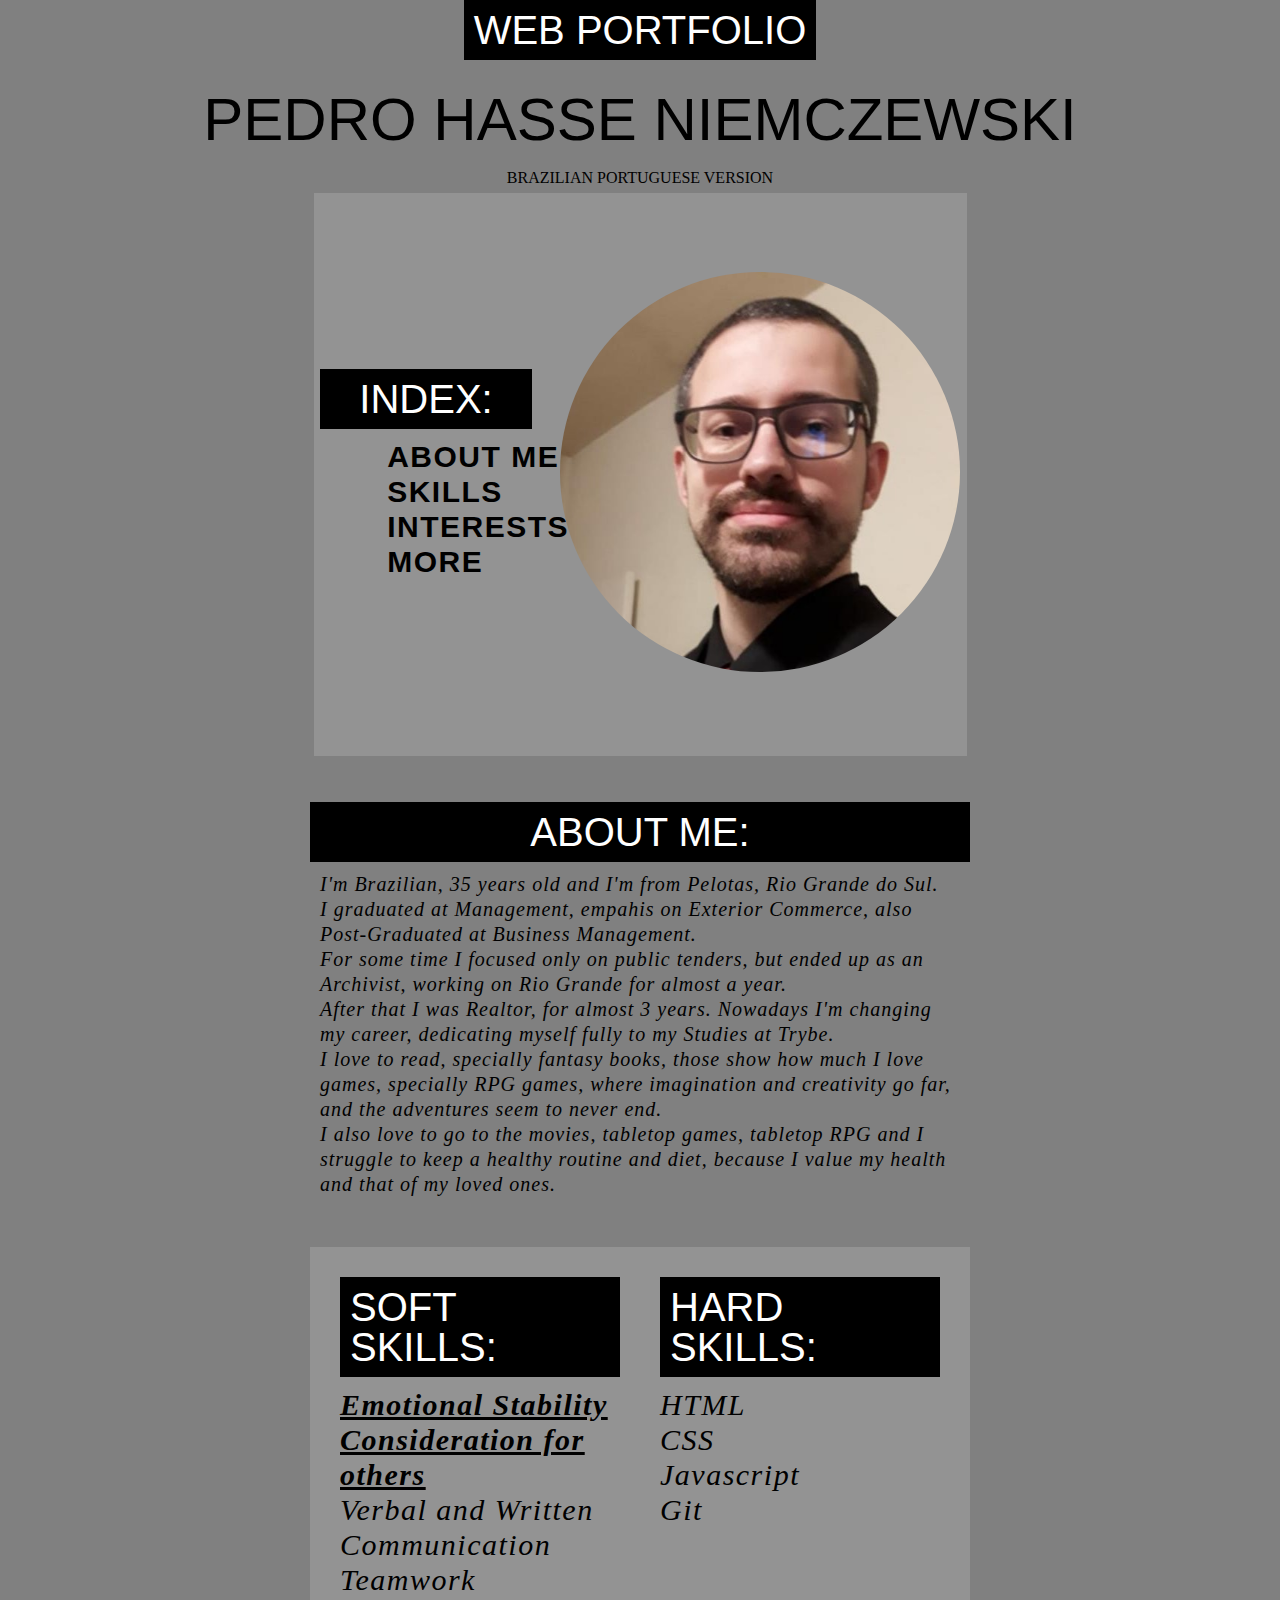
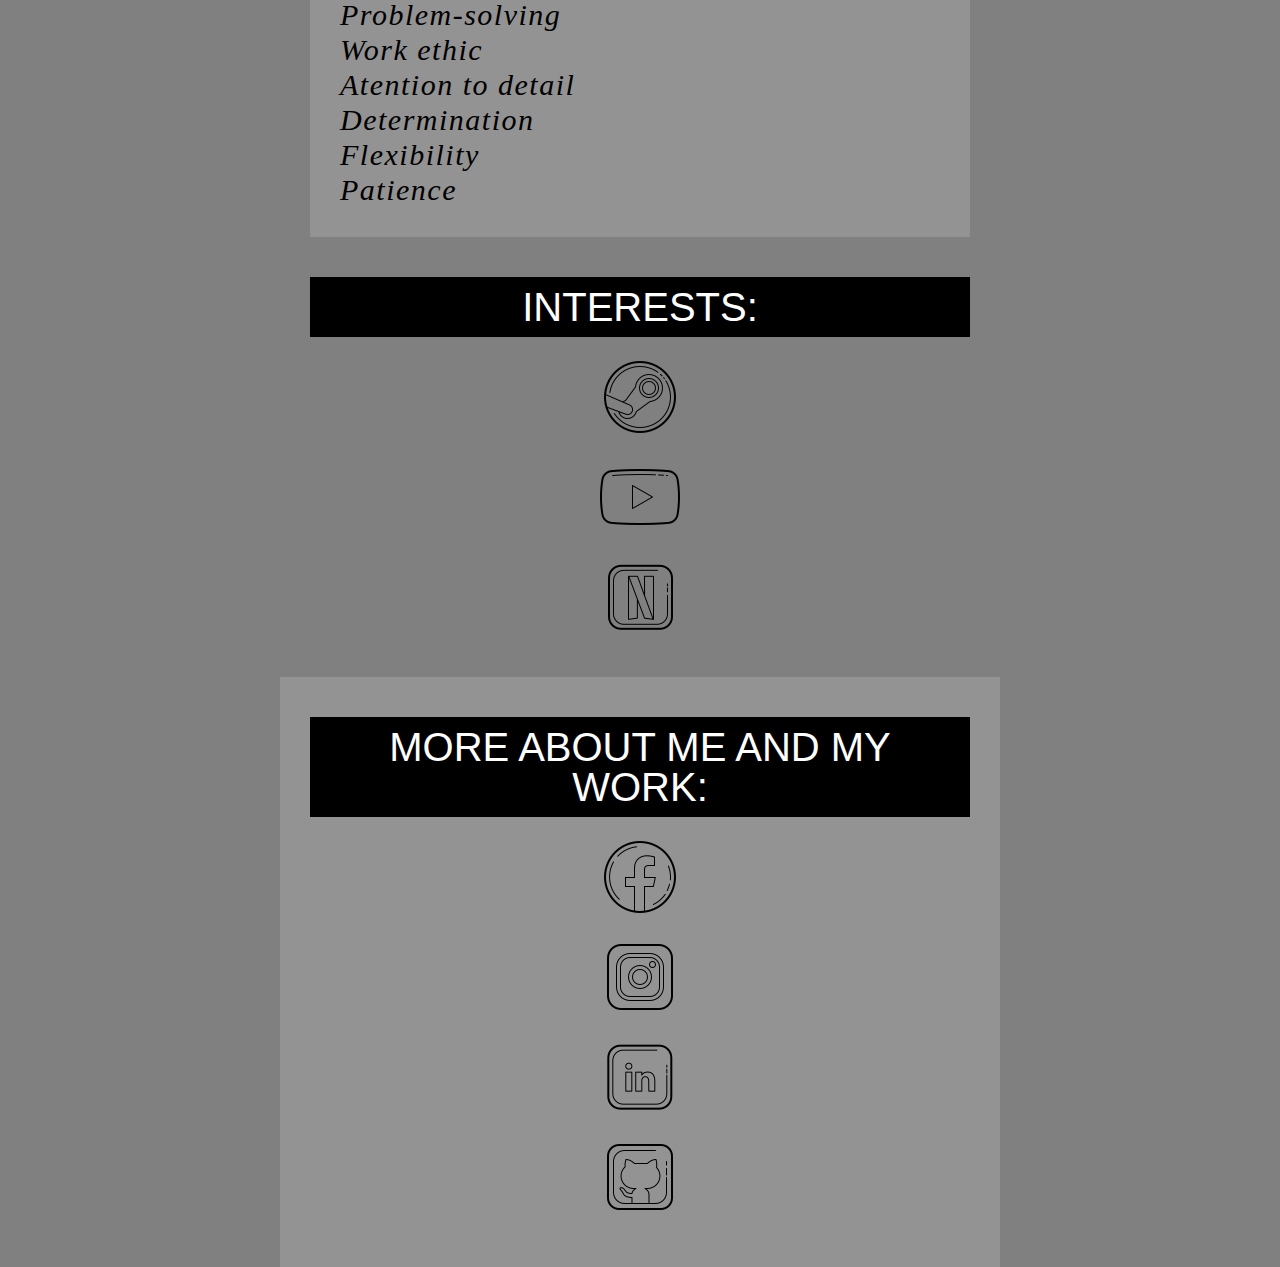
==== englishVersion.html @ dce08a8a "Adiciona VERSÃO EM INGLÊS do portfolio" ====
<!DOCTYPE html>
<html lang="pt-br">

<head>
  <meta charset="UTF-8">
  <meta http-equiv="X-UA-Compatible" content="IE=edge">
  <meta name="viewport" content="width=device-width, initial-scale=1.0">
  <title>Web Portfolio from Pedro H. N.</title>
  <link rel="stylesheet" type="text/css" href="reset.css">
  <link rel="stylesheet" type="text/css" href="style.css">
</head>

<body>
  <h2>WEB PORTFOLIO</h2>
  <h1><a href="#foto">PEDRO HASSE NIEMCZEWSKI</a></h1>

  <a href="./index.html" target="_blank">
    <h3>BRAZILIAN PORTUGUESE VERSION</h3>
  </a>

  <section class="index">
    <div class="flexIndex">
      <h2 class="subtitleIndex">INDEX:</h2>
      <ul class="centerList">
        <li><a href="#about">ABOUT ME</a></li>
        <li><a href="#habilidades">SKILLS</a></li>
        <li><a href="#interesses">INTERESTS</a></li>
        <li><a href="#mais">MORE</a></li>
      </ul>
    </div>
    <div class="flexPhoto">
      <img id="foto" src="./images/pedro.jpeg" alt="Photo of Pedro Hasse Niemczewski">
    </div>
  </section>

  <section class="about">
    <h2 class="subtitle" id="about">ABOUT ME:</h2>
    <p class="aboutMe">
      I'm Brazilian, 35 years old and I'm from Pelotas, Rio Grande do Sul.<br>
      I graduated at Management, empahis on Exterior Commerce, also Post-Graduated at Business Management.<br>
      For some time I focused only on public tenders, but ended up as an Archivist, working on Rio Grande for almost a
      year.<br>
      After that I was Realtor, for almost 3 years. Nowadays I'm changing my career, dedicating myself fully to my
      Studies at Trybe.<br>
      I love to read, specially fantasy books, those show how much I love games, specially RPG games, where imagination
      and creativity go far, and the adventures seem to never end.<br>
      I also love to go to the movies, tabletop games, tabletop RPG and I struggle to keep a healthy routine and diet,
      because I value my health and that of my loved ones.
    </p>
  </section>
  <div class="skills">
    <section class="softSkills">
      <h2 id="habilidades">SOFT SKILLS:</h2>
      <ul>
        <li class="strong">Emotional Stability</li>
        <li class="strong">Consideration for others</li>
        <li>Verbal and Written Communication</li>
        <li>Teamwork</li>
        <li>Problem-solving</li>
        <li>Work ethic</li>
        <li>Atention to detail</li>
        <li>Determination</li>
        <li>Flexibility</li>
        <li>Patience</li>
      </ul>
    </section>
    <section class="hardSkills">
      <h2>HARD SKILLS:</h2>
      <ul>
        <li>HTML</li>
        <li>CSS</li>
        <li>Javascript</li>
        <li>Git</li>
      </ul>
    </section>
  </div>

  <section class="interests">
    <h2 class="subtitle" id="interesses">INTERESTS:</h2>
    <ul>
      <li><a href="https://store.steampowered.com/?l=portuguese" target="_blank">
          <div class="logosSize" id="steam" title="Logo da Steam"><img></div>
        </a></li>
      <li><a href="https://www.youtube.com/" target="_blank">
          <div class="logosSize" id="youtube" title="Logo do YouTube"><img></div>
        </a></li>
      <li><a href="https://www.netflix.com/br/" target="_blank">
          <div class="logosSize" id="netflix" title="Logo do Netflix"><img></div>
        </a></li>
    </ul>
  </section>

  <section class="more">
    <h2 class="subtitle" id="mais">MORE ABOUT ME AND MY WORK:</h2>
    <ul>
      <li class="logosHorizontal"><a href="https://www.facebook.com/pedrohassencorretor/" target="_blank">
          <div class="logosSize" id="facebook" title="Logo of Facebook"><img></div>
        </a></li>
      <li class="logosHorizontal"><a href="https://www.instagram.com/pedrohasseniem/" target="_blank">
          <div class="logosSize" id="insta" title="Logo of Instagram"><img></div>
        </a></li>
      <li class="logosHorizontal"><a href="https://www.linkedin.com/in/pedrohassen/" target="_blank">
          <div class="logosSize" id="linke" title="Logo of Linkedin"><img></div>
        </a></li>
      <li class="logosHorizontal"><a href="https://github.com/pedrohassen" target="_blank">
          <div class="logosSize" id="git" title="Logo of GitHub"><img></div>
        </a></li>
    </ul>
  </section>
</body>

</html>
---- style.css ----
body {
  background-color: gray;
  display: flex;
  flex-direction: column;
  align-items: center;
  text-decoration: none;
}

h1 {
  display: flex;
  align-items: center;
  justify-content: center;
  padding: 10px;
  margin: 10px;
  font-size: 60px;
  font-family: 'Arial', sans-serif;
}

.index {
  display: flex;
  align-items: center;
  justify-content: space-around;
  font-size: 30px;
  padding: 6.5px;
  margin: 6.5px;
  height: 550px;
  width: 50%;
  background-color: rgba(221, 221, 221, 0.208);
}

.index li {
  font-family: 'Gill Sans', sans-serif;
  font-weight: bold;
  letter-spacing: 0.05em;
  line-height: 35px;
}

.flexIndex {
  flex: 1;
}

.flexPhoto {
  flex: 1;
}

h2 {
  margin-bottom: 10px;
  font-size: 40px;
  background-color: black;
  color: white;
  padding: 10px;
  font-family: 'Gill Sans', sans-serif;
}

.subtitle {
  width: 100%;
  text-align: center;
}

.subtitleIndex {
  width: 80%;
  text-align: center;
}

.centerList {
  margin-left: 28%;
}

.about {
  display: flex;
  flex-direction: column;
  align-items: center;
  justify-content: center;
  height: 50%;
  width: 50%;
  font-size: 20px;
  padding: 20px;
  margin: 20px;
}

.aboutMe {
font-style: italic;
letter-spacing: 0.05em;
line-height: 25px;
}

.strong {
  font-weight: bold;
  text-decoration: underline;
}

#foto {
  border-radius: 100%;
  width: 400px;
}

.skills {
  display: flex;
  justify-content: space-around;
  width: 50%;
  font-size: 30px;
  padding: 10px;
  margin: 10px;
  background-color: rgba(221, 221, 221, 0.208);
}

.softSkills {
  flex: 1;
  padding: 10px;
  margin: 10px;
}

.softSkills li {
  align-items: center;
  font-style: italic;
  letter-spacing: 0.05em;
  line-height: 35px;
}

.hardSkills {
  flex: 1;
  padding: 10px;
  margin: 10px;
}

.hardSkills li {
  align-items: center;
  font-style: italic;
  letter-spacing: 0.05em;
  line-height: 35px;
}

.interests {
  display: flex;
  flex-direction: column;
  align-items: center;
  justify-content: center;
  height: 70%;
  width: 50%;
  font-size: 30px;
  padding: 30px;
}

.more {
  display: flex;
  flex-direction: column;
  align-items: center;
  justify-content: space-around;
  height: 45%;
  width: 50%;
  font-size: 30px;
  padding: 40px;
  background-color: rgba(221, 221, 221, 0.208);
}

.logosHorizontal {
  display: flex;
  flex-direction: row;
}

a {
  text-decoration: none;
  list-style: none;
  color: black;
  cursor: pointer;
}

a:hover {
  font-size: 1.2em;
  font-weight: bolder;
  color: white;
}

.logosSize {
  width: 100px;
  height: 100px;
}

#steam {
  background-image: url('./images/steam1.png');
}

#steam:hover {
  background-image: url('./images/steam2.png');
}

#youtube {
  background-image: url('./images/youtube1.png');
}

#youtube:hover {
  background-image: url('./images/youtube2.png');
}

#netflix {
  background-image: url('./images/netflix1.png');
}

#netflix:hover {
  background-image: url('./images/netflix2.png');
}

#facebook {
  background-image: url('./images/face1.png');
}

#facebook:hover {
  background-image: url('./images/face2.png');
}

#insta {
  background-image: url('./images/insta1.png');
}

#insta:hover {
  background-image: url('./images/insta2.png');
}

#linke {
  background-image: url('./images/linke1.png');
}

#linke:hover {
  background-image: url('./images/linke2.png');
}

#git {
  background-image: url('./images/git1.png');
}

#git:hover {
  background-image: url('./images/git2.png');
}
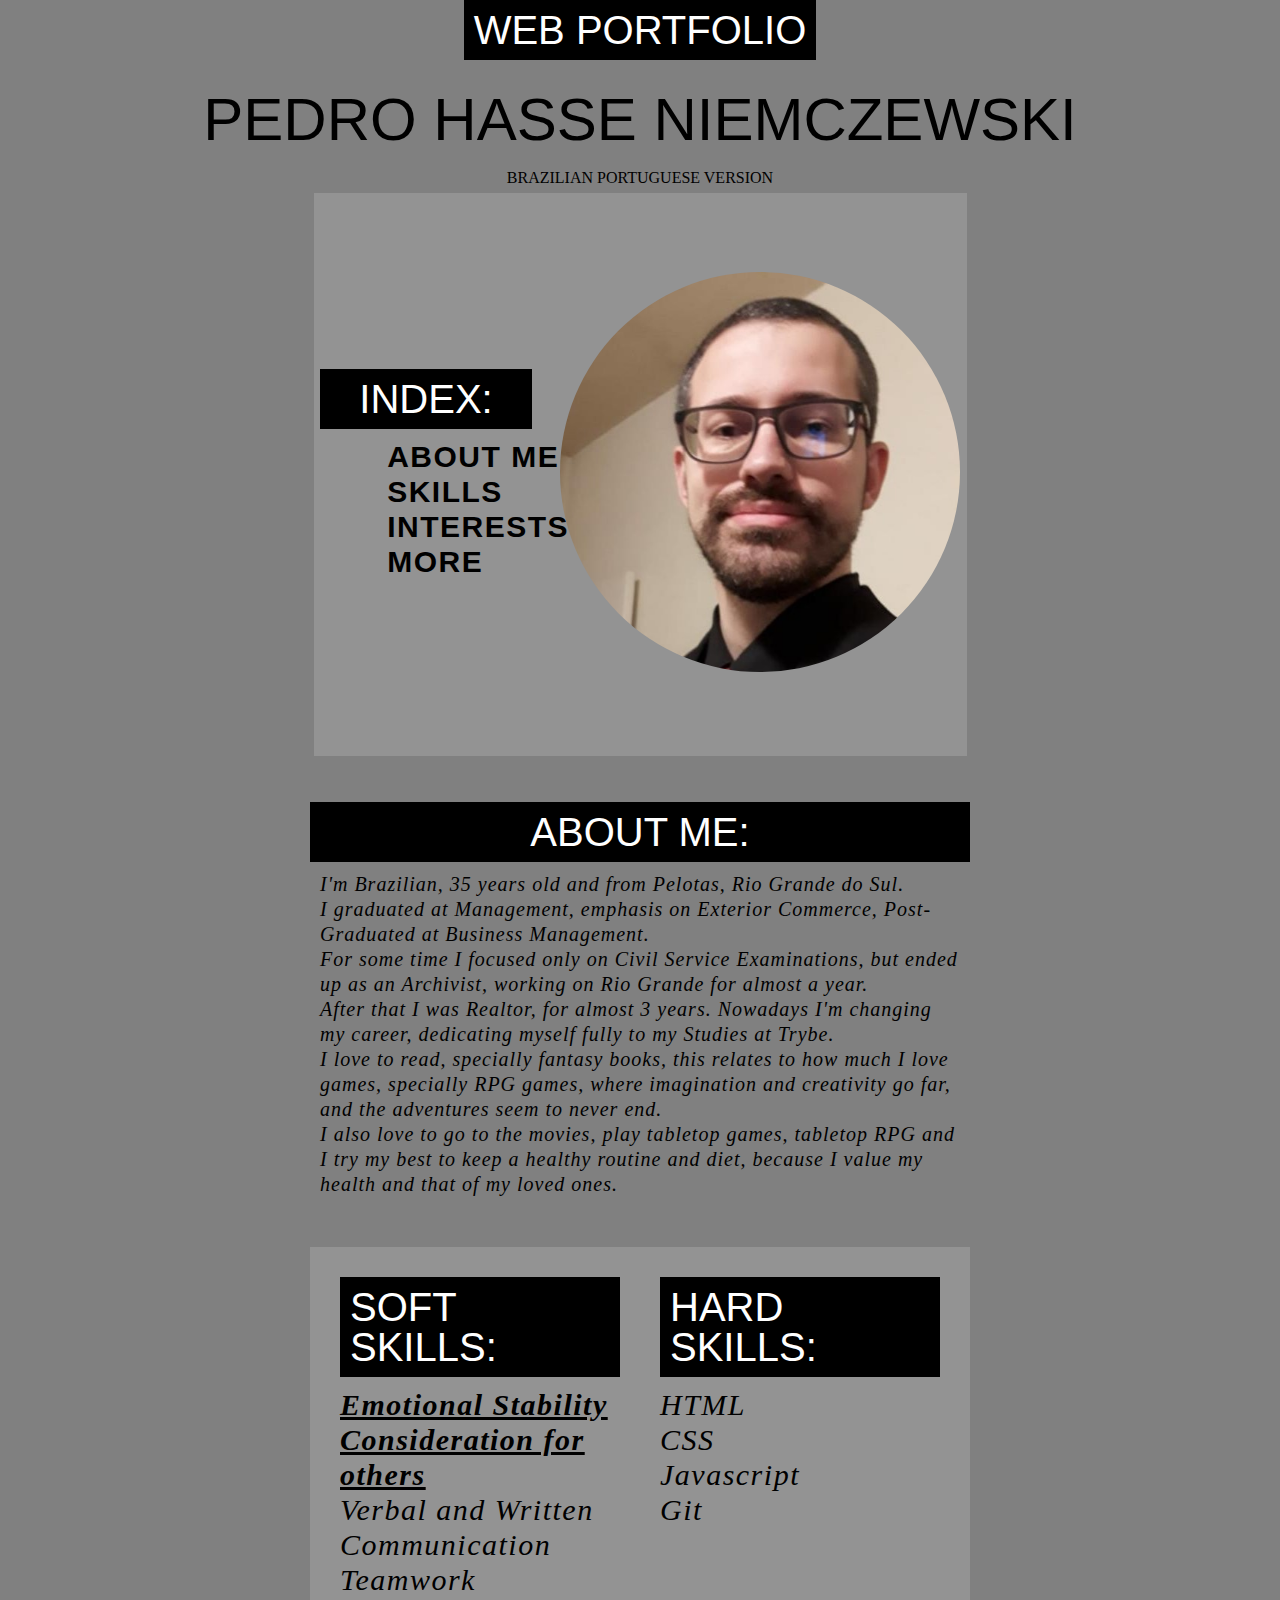
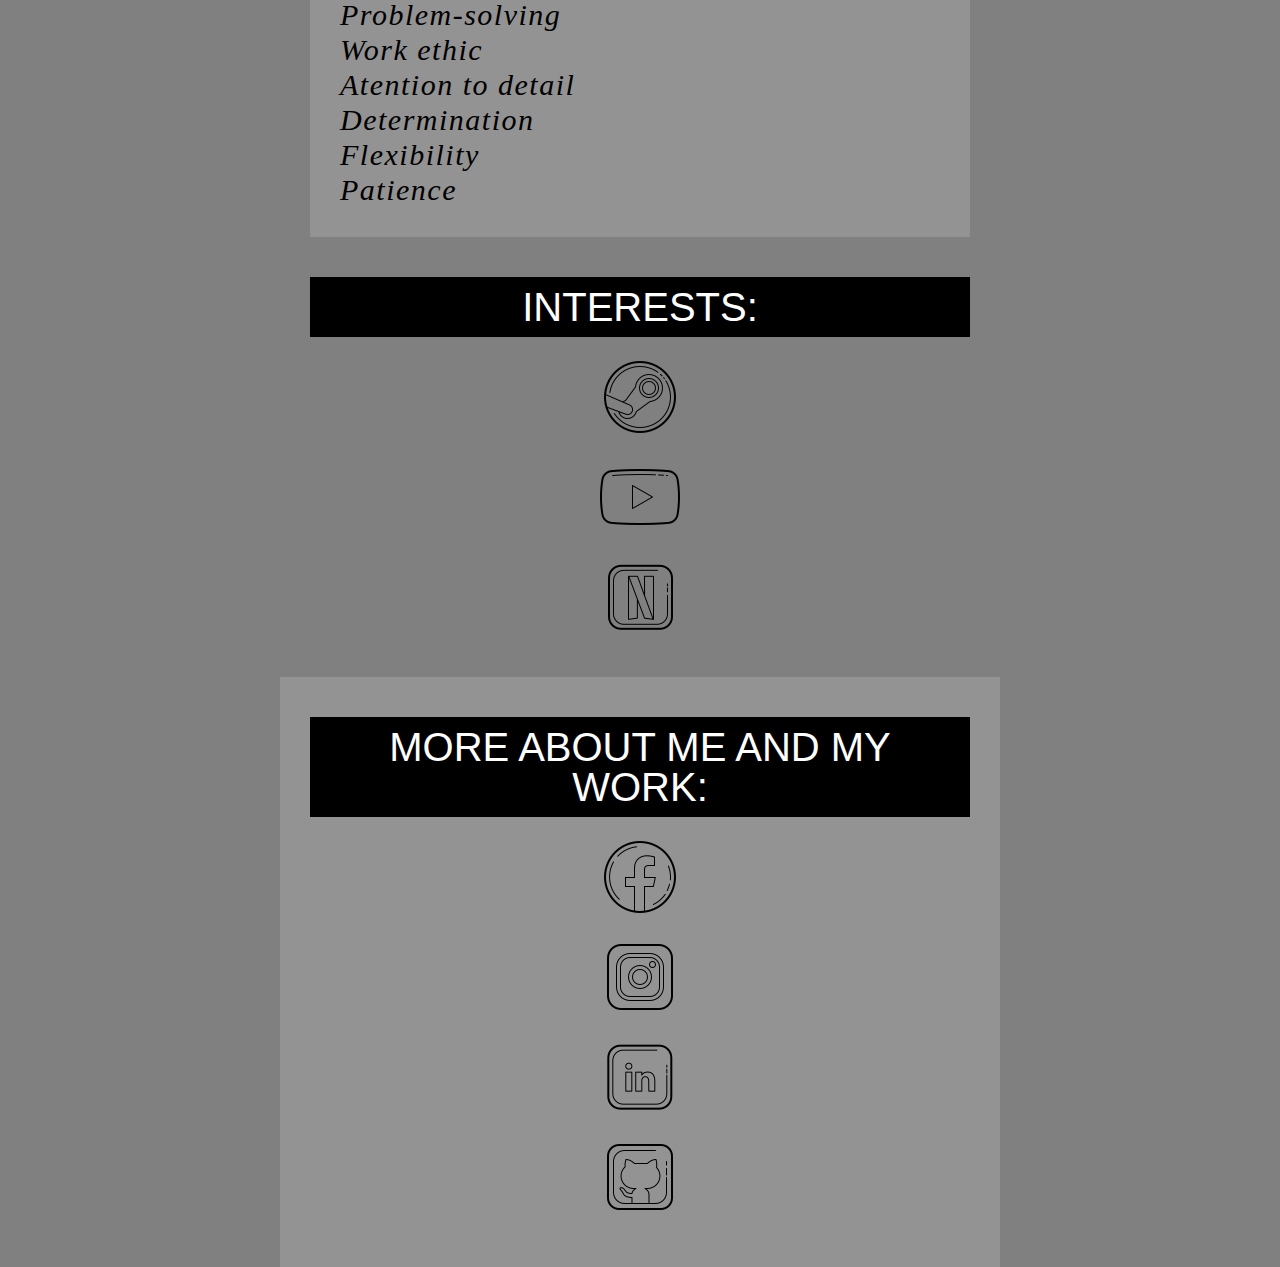
==== commit 9f220afc: "Correção em alguns trechos na VERSÃO EM INGLÊS." ====
--- a/englishVersion.html
+++ b/englishVersion.html
@@ -36,15 +36,15 @@
   <section class="about">
     <h2 class="subtitle" id="about">ABOUT ME:</h2>
     <p class="aboutMe">
-      I'm Brazilian, 35 years old and I'm from Pelotas, Rio Grande do Sul.<br>
-      I graduated at Management, empahis on Exterior Commerce, also Post-Graduated at Business Management.<br>
-      For some time I focused only on public tenders, but ended up as an Archivist, working on Rio Grande for almost a
+      I'm Brazilian, 35 years old and from Pelotas, Rio Grande do Sul.<br>
+      I graduated at Management, emphasis on Exterior Commerce, Post-Graduated at Business Management.<br>
+      For some time I focused only on Civil Service Examinations, but ended up as an Archivist, working on Rio Grande for almost a
       year.<br>
       After that I was Realtor, for almost 3 years. Nowadays I'm changing my career, dedicating myself fully to my
       Studies at Trybe.<br>
-      I love to read, specially fantasy books, those show how much I love games, specially RPG games, where imagination
+      I love to read, specially fantasy books, this relates to how much I love games, specially RPG games, where imagination
       and creativity go far, and the adventures seem to never end.<br>
-      I also love to go to the movies, tabletop games, tabletop RPG and I struggle to keep a healthy routine and diet,
+      I also love to go to the movies, play tabletop games, tabletop RPG and I try my best to keep a healthy routine and diet,
       because I value my health and that of my loved ones.
     </p>
   </section>
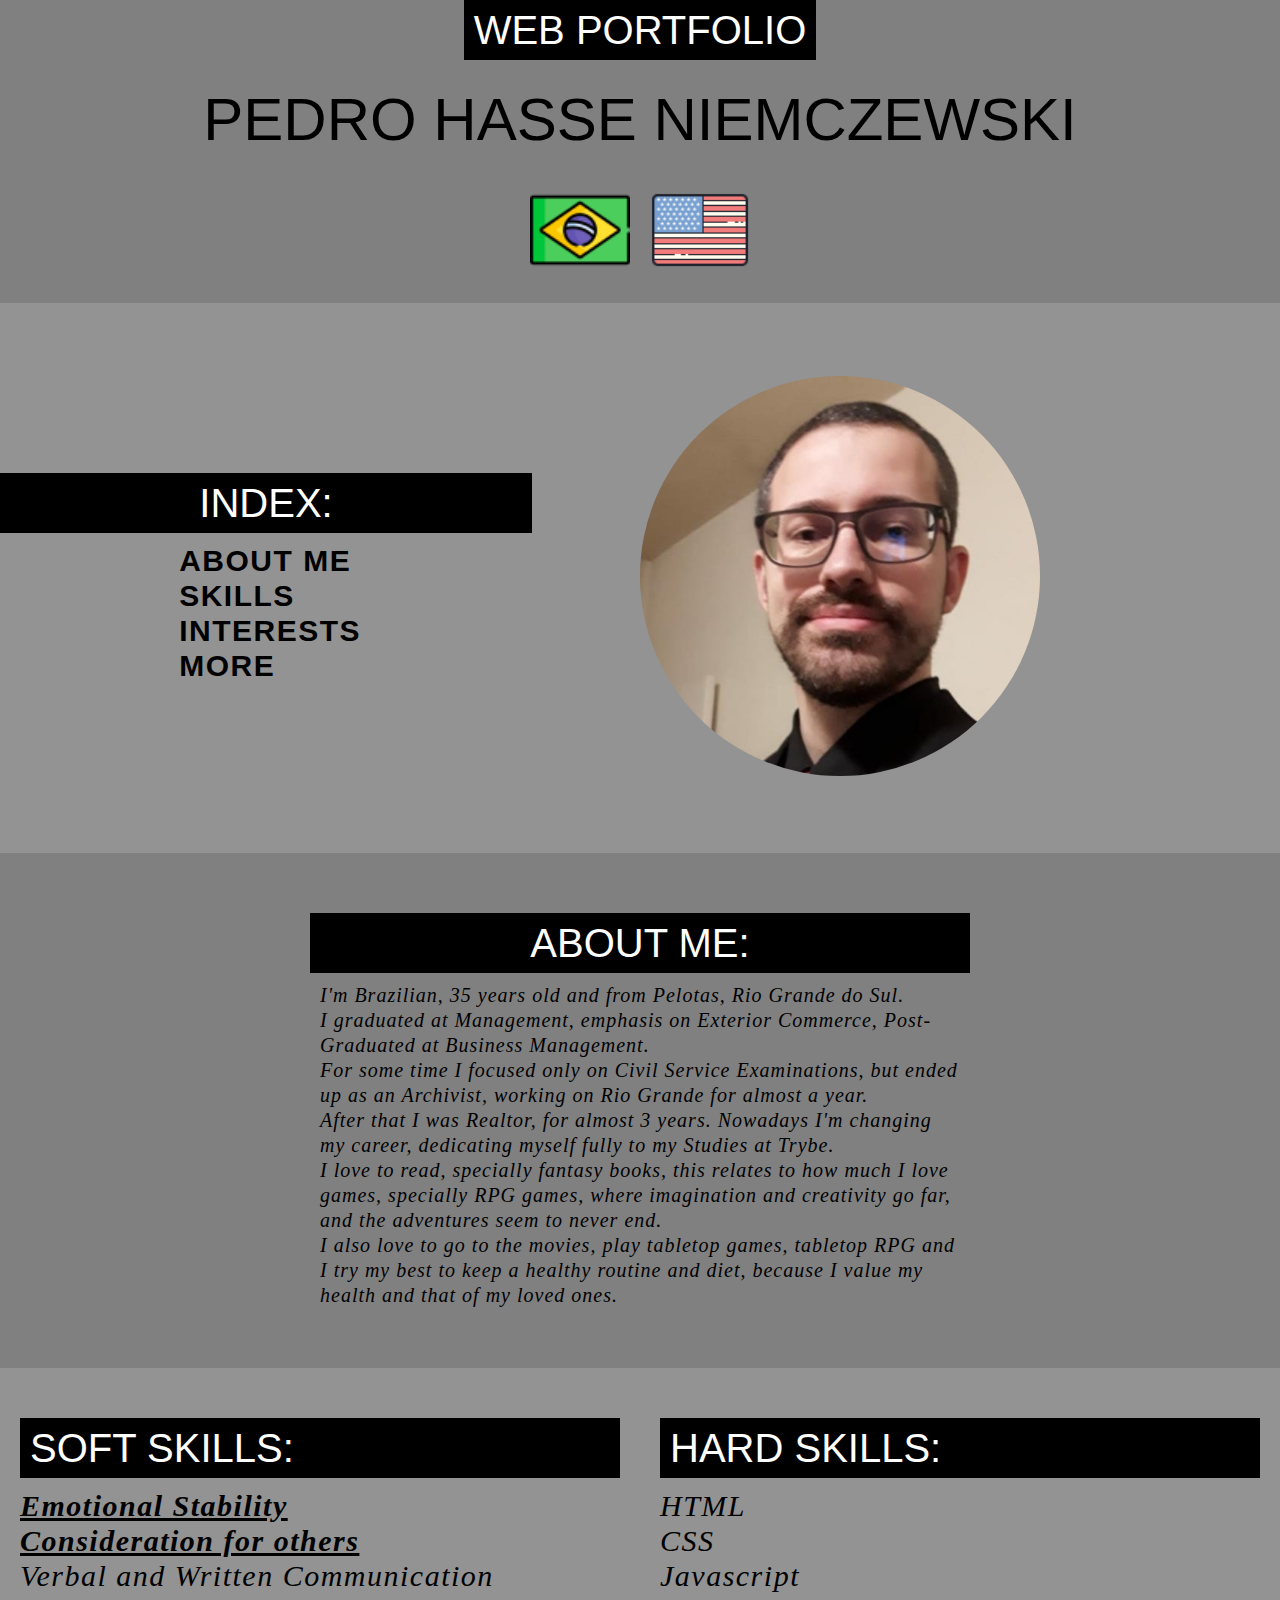
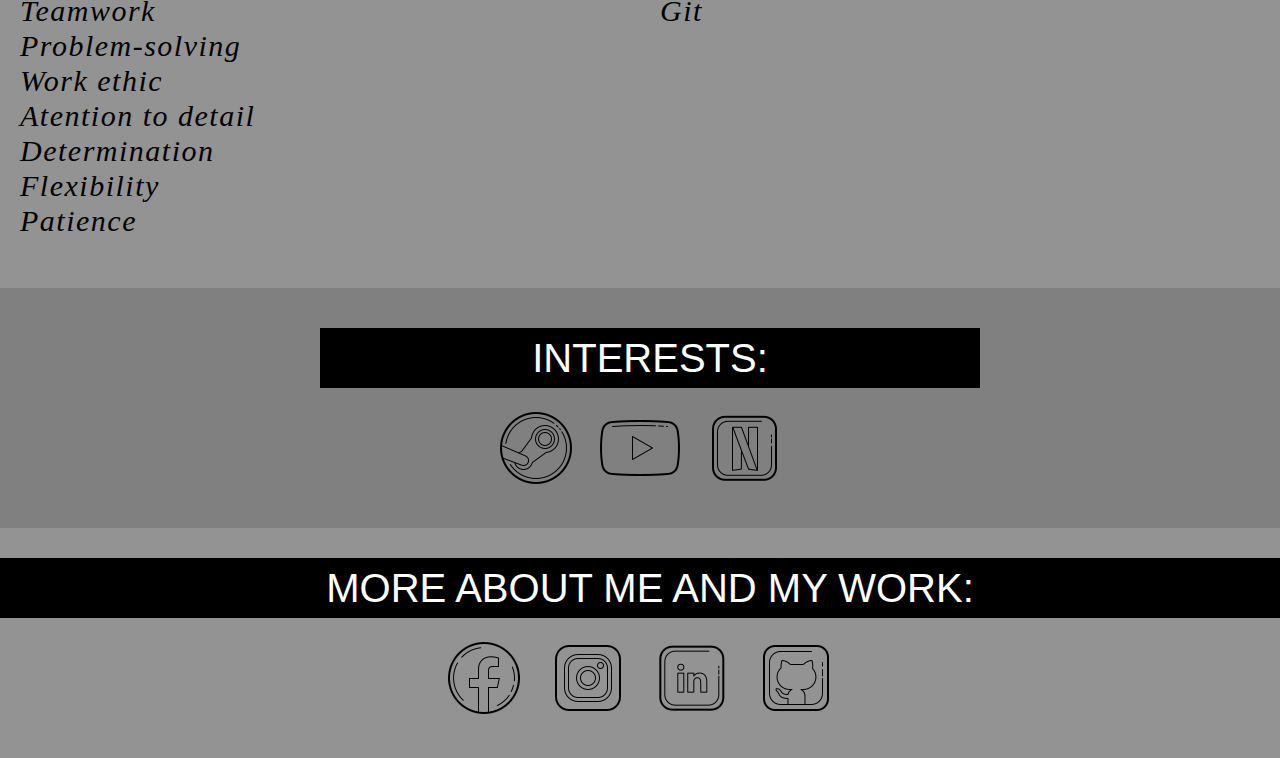
==== commit 4881a211: "Reposicionamento de todas as LOGOS" ====
--- a/englishVersion.html
+++ b/englishVersion.html
@@ -14,9 +14,15 @@
   <h2>WEB PORTFOLIO</h2>
   <h1><a href="#foto">PEDRO HASSE NIEMCZEWSKI</a></h1>
 
-  <a href="./index.html" target="_blank">
-    <h3>BRAZILIAN PORTUGUESE VERSION</h3>
-  </a>
+  <div class="flags">
+    <a href="./index.html">
+      <img class="brazil" src="./images/brazil.png" alt="Bandeira do Brasil">
+    </a>
+
+    <a href="./englishVersion.html">
+      <img class="eua" src="./images/eua.png" alt="Bandeira dos EUA">
+    </a>
+  </div>
 
   <section class="index">
     <div class="flexIndex">
@@ -38,13 +44,16 @@
     <p class="aboutMe">
       I'm Brazilian, 35 years old and from Pelotas, Rio Grande do Sul.<br>
       I graduated at Management, emphasis on Exterior Commerce, Post-Graduated at Business Management.<br>
-      For some time I focused only on Civil Service Examinations, but ended up as an Archivist, working on Rio Grande for almost a
+      For some time I focused only on Civil Service Examinations, but ended up as an Archivist, working on Rio Grande
+      for almost a
       year.<br>
       After that I was Realtor, for almost 3 years. Nowadays I'm changing my career, dedicating myself fully to my
       Studies at Trybe.<br>
-      I love to read, specially fantasy books, this relates to how much I love games, specially RPG games, where imagination
+      I love to read, specially fantasy books, this relates to how much I love games, specially RPG games, where
+      imagination
       and creativity go far, and the adventures seem to never end.<br>
-      I also love to go to the movies, play tabletop games, tabletop RPG and I try my best to keep a healthy routine and diet,
+      I also love to go to the movies, play tabletop games, tabletop RPG and I try my best to keep a healthy routine and
+      diet,
       because I value my health and that of my loved ones.
     </p>
   </section>
@@ -77,35 +86,39 @@
 
   <section class="interests">
     <h2 class="subtitle" id="interesses">INTERESTS:</h2>
-    <ul>
-      <li><a href="https://store.steampowered.com/?l=portuguese" target="_blank">
-          <div class="logosSize" id="steam" title="Logo da Steam"><img></div>
-        </a></li>
-      <li><a href="https://www.youtube.com/" target="_blank">
-          <div class="logosSize" id="youtube" title="Logo do YouTube"><img></div>
-        </a></li>
-      <li><a href="https://www.netflix.com/br/" target="_blank">
-          <div class="logosSize" id="netflix" title="Logo do Netflix"><img></div>
-        </a></li>
-    </ul>
+    <div class="flexInterests">
+      <ul>
+        <li class="flexSteam"><a href="https://store.steampowered.com/?l=portuguese" target="_blank">
+            <div class="logosSize" id="steam" title="Steam Logo"><img></div>
+          </a></li>
+        <li class="flexYoutube"><a href="https://www.youtube.com/" target="_blank">
+            <div class="logosSize" id="youtube" title="YouTube Logo"><img></div>
+          </a></li>
+        <li class="flexNetflix"><a href="https://www.netflix.com/br/" target="_blank">
+            <div class="logosSize" id="netflix" title="Netflix Logo"><img></div>
+          </a></li>
+      </ul>
+    </div>
   </section>
 
   <section class="more">
     <h2 class="subtitle" id="mais">MORE ABOUT ME AND MY WORK:</h2>
-    <ul>
-      <li class="logosHorizontal"><a href="https://www.facebook.com/pedrohassencorretor/" target="_blank">
-          <div class="logosSize" id="facebook" title="Logo of Facebook"><img></div>
-        </a></li>
-      <li class="logosHorizontal"><a href="https://www.instagram.com/pedrohasseniem/" target="_blank">
-          <div class="logosSize" id="insta" title="Logo of Instagram"><img></div>
-        </a></li>
-      <li class="logosHorizontal"><a href="https://www.linkedin.com/in/pedrohassen/" target="_blank">
-          <div class="logosSize" id="linke" title="Logo of Linkedin"><img></div>
-        </a></li>
-      <li class="logosHorizontal"><a href="https://github.com/pedrohassen" target="_blank">
-          <div class="logosSize" id="git" title="Logo of GitHub"><img></div>
-        </a></li>
-    </ul>
+    <div class="flexMore">
+      <ul>
+        <li class="flexFace"><a href="https://www.facebook.com/pedrohassencorretor/" target="_blank">
+            <div class="logosSize" id="facebook" title="Facebook Logo"><img></div>
+          </a></li>
+        <li class="flexInsta"><a href="https://www.instagram.com/pedrohasseniem/" target="_blank">
+            <div class="logosSize" id="insta" title="Instagram Logo"><img></div>
+          </a></li>
+        <li class="flexLinke"><a href="https://www.linkedin.com/in/pedrohassen/" target="_blank">
+            <div class="logosSize" id="linke" title="Linkedin Logo"><img></div>
+          </a></li>
+        <li class="flexGit"><a href="https://github.com/pedrohassen" target="_blank">
+            <div class="logosSize" id="git" title="GitHub Logo"><img></div>
+          </a></li>
+      </ul>
+    </div>
   </section>
 </body>
 
--- a/style.css
+++ b/style.css
@@ -16,15 +16,37 @@
   font-family: 'Arial', sans-serif;
 }
 
+.flags {
+  display: flex;
+}
+
+.brazil {
+  padding: 10px;
+  width: 100px;
+  flex: 1;
+}
+
+.brazil:hover {
+  width: 120px;
+}
+
+.eua {
+  width: 120px;
+  flex: 1;
+}
+
+.eua:hover {
+  width: 140px;
+}
+
 .index {
   display: flex;
   align-items: center;
   justify-content: space-around;
   font-size: 30px;
-  padding: 6.5px;
-  margin: 6.5px;
+  margin: 10px;
   height: 550px;
-  width: 50%;
+  width: 100%;
   background-color: rgba(221, 221, 221, 0.208);
 }
 
@@ -74,7 +96,7 @@
   height: 50%;
   width: 50%;
   font-size: 20px;
-  padding: 20px;
+  padding: 30px;
   margin: 20px;
 }
 
@@ -97,9 +119,9 @@
 .skills {
   display: flex;
   justify-content: space-around;
-  width: 50%;
+  width: 100%;
   font-size: 30px;
-  padding: 10px;
+  padding: 30px;
   margin: 10px;
   background-color: rgba(221, 221, 221, 0.208);
 }
@@ -131,31 +153,56 @@
 }
 
 .interests {
-  display: flex;
-  flex-direction: column;
-  align-items: center;
-  justify-content: center;
-  height: 70%;
-  width: 50%;
-  font-size: 30px;
-  padding: 30px;
-}
-
-.more {
-  display: flex;
-  flex-direction: column;
-  align-items: center;
-  justify-content: space-around;
   height: 45%;
   width: 50%;
-  font-size: 30px;
-  padding: 40px;
+  padding: 30px;
+}
+
+.flexInterests {
+  display: flex;
+  align-items: center;
+  justify-content: center;
+}
+
+.flexSteam {
+  display: inline-block;
+}
+
+.flexYoutube {
+  display: inline-block;
+}
+
+.flexNetflix {
+  display: inline-block;
+}
+
+.more {
+  height: 45%;
+  width: 100%;
+  padding: 30px;
   background-color: rgba(221, 221, 221, 0.208);
 }
 
-.logosHorizontal {
-  display: flex;
-  flex-direction: row;
+.flexMore {
+  display: flex;
+  align-items: center;
+  justify-content: center;
+}
+
+.flexFace {
+  display: inline-block;
+}
+
+.flexInsta {
+  display: inline-block;
+}
+
+.flexLinke {
+  display: inline-block;
+}
+
+.flexGit {
+  display: inline-block;
 }
 
 a {
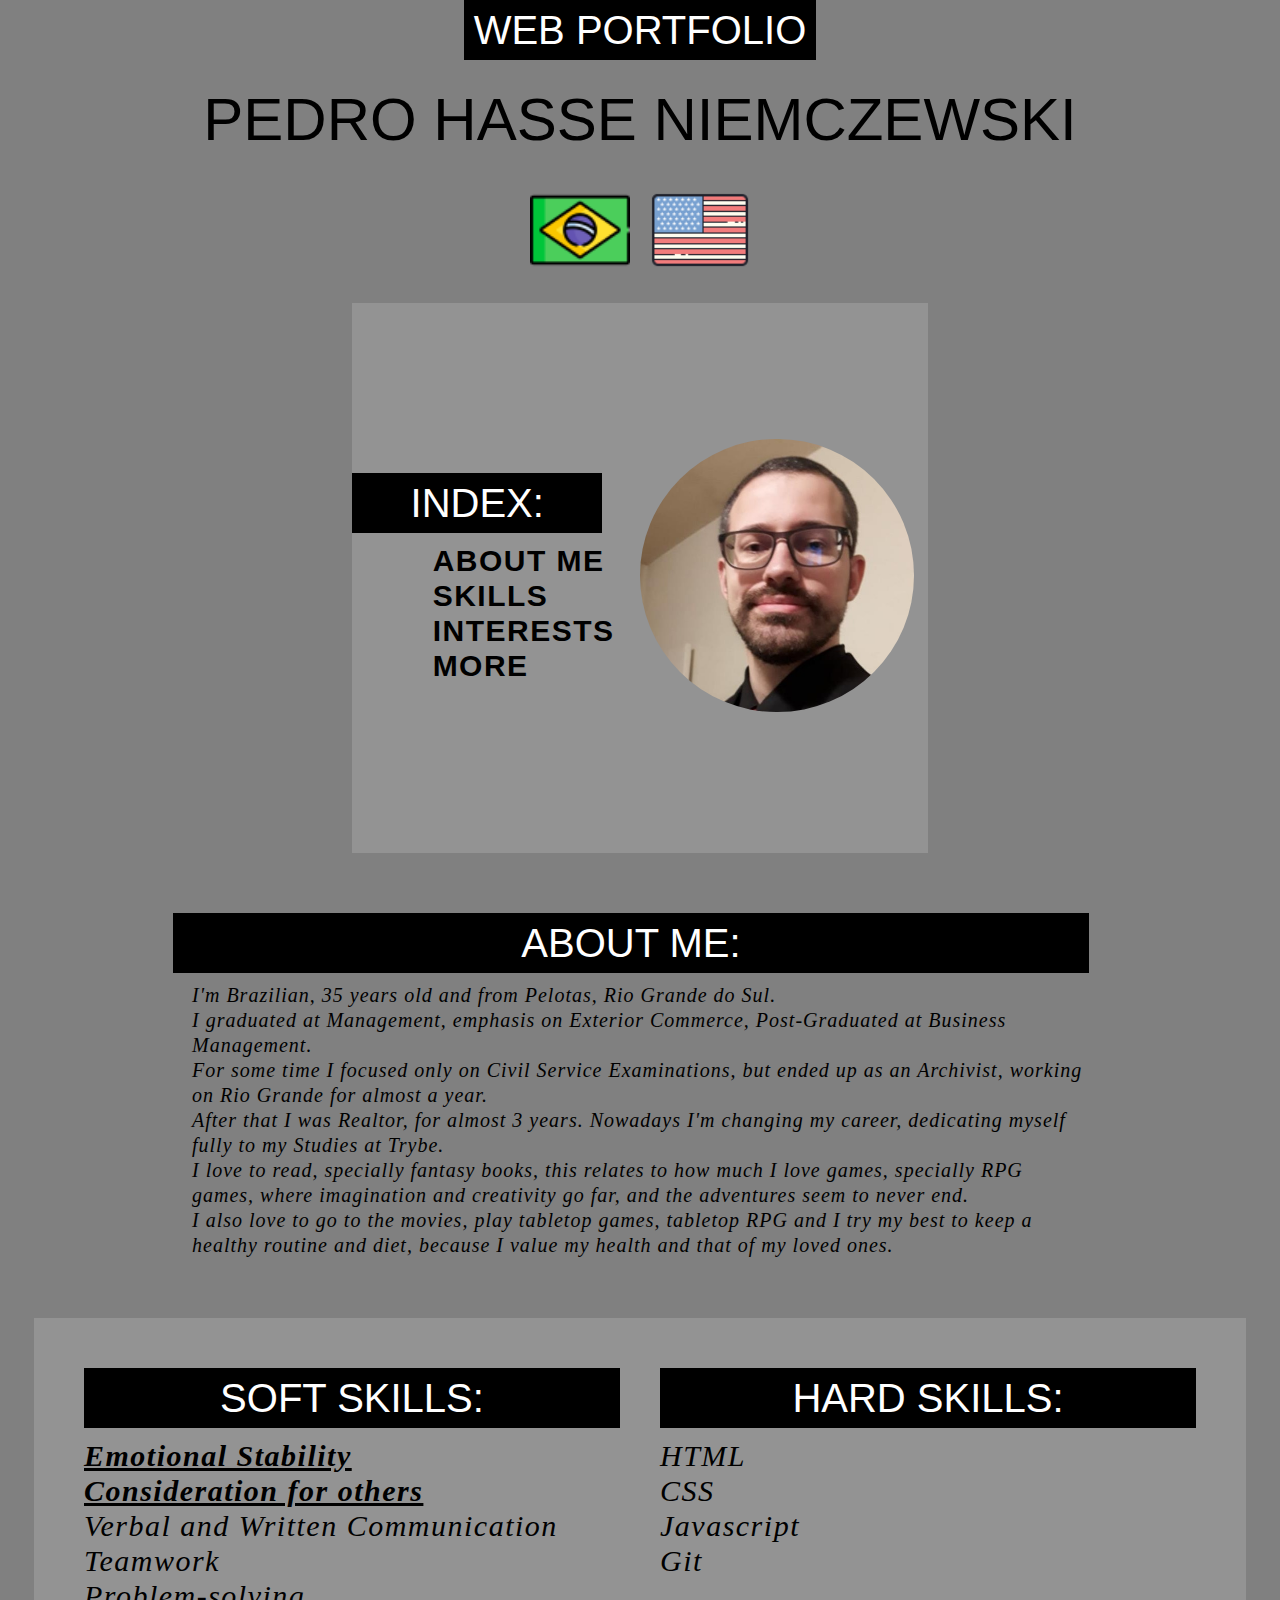
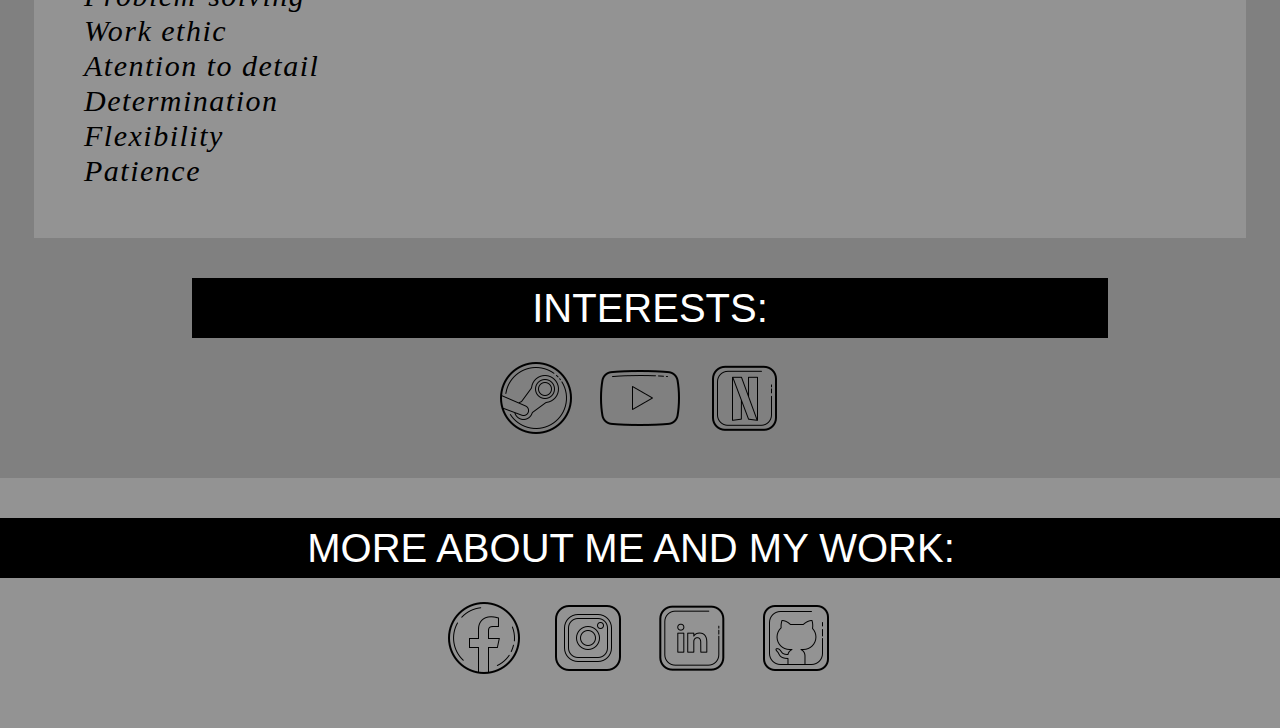
==== commit 0cdf2fbf: "Adiciona ICON no HEAD" ====
--- a/englishVersion.html
+++ b/englishVersion.html
@@ -8,6 +8,7 @@
   <title>Web Portfolio from Pedro H. N.</title>
   <link rel="stylesheet" type="text/css" href="reset.css">
   <link rel="stylesheet" type="text/css" href="style.css">
+  <link rel="icon" type="image/x-icon" href="./images/iconhead.png">
 </head>
 
 <body>
--- a/style.css
+++ b/style.css
@@ -46,8 +46,13 @@
   font-size: 30px;
   margin: 10px;
   height: 550px;
-  width: 100%;
+  width: 45%;
   background-color: rgba(221, 221, 221, 0.208);
+}
+
+#foto {
+  border-radius: 100%;
+  width: 95%;
 }
 
 .index li {
@@ -66,6 +71,9 @@
 }
 
 h2 {
+  display: flex;
+  align-items: center;
+  justify-content: center;
   margin-bottom: 10px;
   font-size: 40px;
   background-color: black;
@@ -77,6 +85,7 @@
 .subtitle {
   width: 100%;
   text-align: center;
+  margin-right: 18px;
 }
 
 .subtitleIndex {
@@ -94,16 +103,16 @@
   align-items: center;
   justify-content: center;
   height: 50%;
-  width: 50%;
+  width: 70%;
   font-size: 20px;
   padding: 30px;
   margin: 20px;
 }
 
 .aboutMe {
-font-style: italic;
-letter-spacing: 0.05em;
-line-height: 25px;
+  font-style: italic;
+  letter-spacing: 0.05em;
+  line-height: 25px;
 }
 
 .strong {
@@ -111,15 +120,10 @@
   text-decoration: underline;
 }
 
-#foto {
-  border-radius: 100%;
-  width: 400px;
-}
-
 .skills {
   display: flex;
   justify-content: space-around;
-  width: 100%;
+  width: 90%;
   font-size: 30px;
   padding: 30px;
   margin: 10px;
@@ -154,7 +158,7 @@
 
 .interests {
   height: 45%;
-  width: 50%;
+  width: 70%;
   padding: 30px;
 }
 
@@ -177,9 +181,13 @@
 }
 
 .more {
+  display: flex;
+  align-items: center;
+  justify-content: center;
+  flex-direction: column;
   height: 45%;
   width: 100%;
-  padding: 30px;
+  padding: 40px 0px;
   background-color: rgba(221, 221, 221, 0.208);
 }
 
@@ -187,20 +195,12 @@
   display: flex;
   align-items: center;
   justify-content: center;
-}
-
-.flexFace {
-  display: inline-block;
-}
-
-.flexInsta {
-  display: inline-block;
-}
-
-.flexLinke {
-  display: inline-block;
-}
-
+  width: 100%;
+}
+
+.flexFace,
+.flexInsta,
+.flexLinke,
 .flexGit {
   display: inline-block;
 }
